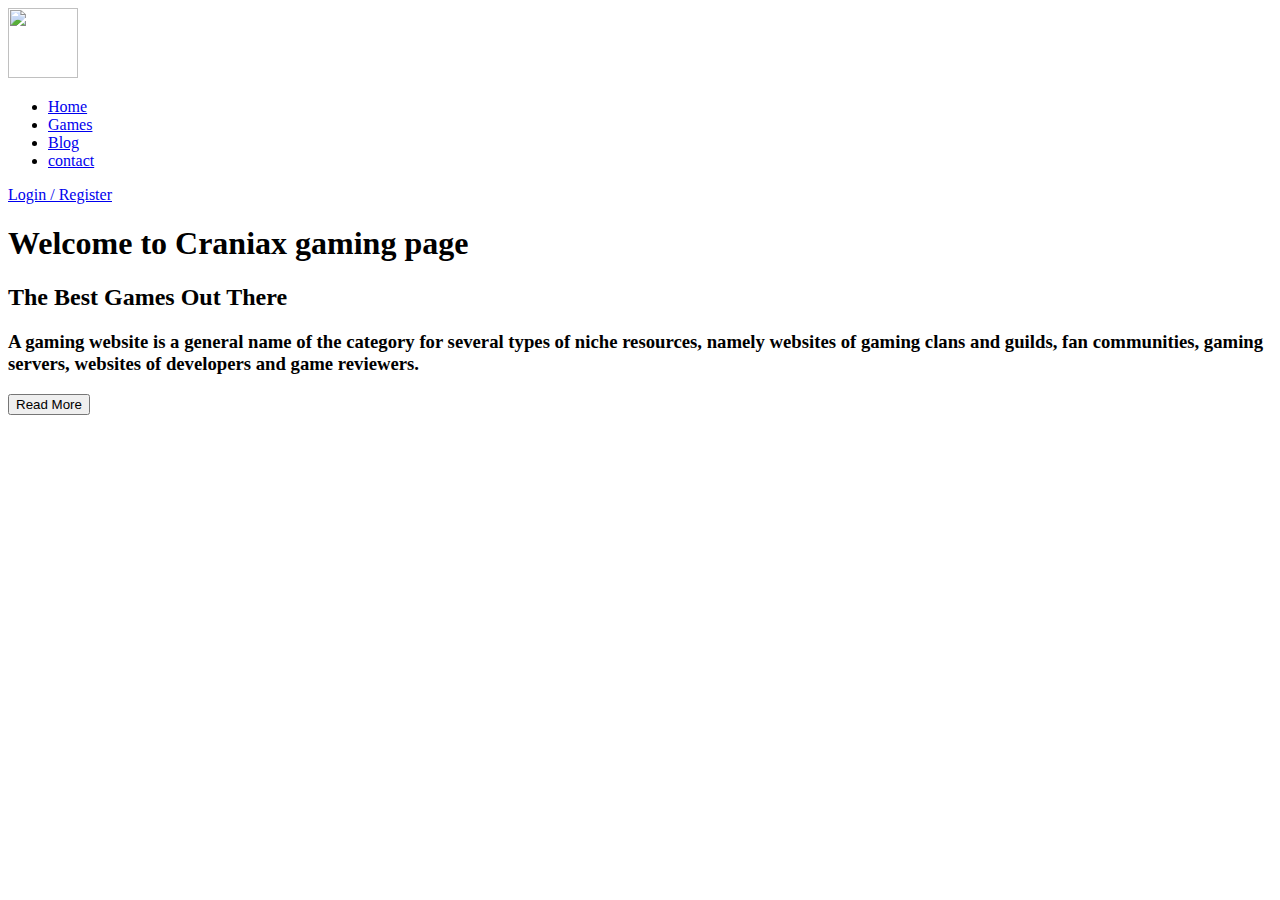
==== index.html @ 11b18766 "Add files via upload" ====
<!DOCTYPE html>
<html>
    <head>
        <title>Rioters Gaming</title>
        <link rel="stylesheet" href="css/style.css">
    </head>
    <body>
        <header>
            <div class="flex">
                <div class="logo">
                    <a href="image/logo 1.png"><img src="image/logo 1.png" height="70px" width="70px"></a>
                </div>
                <nav>
                    <ul id="nav-menu-container">
                        <li><a href="index.html">Home</a></li>
                        <li><a href="game.html">Games</a></li>
                        <li><a href="blog-layout.html" target="_blank">Blog</a></li>
                        <li><a href="contact.html">contact</a></li>
                    </ul>
                </nav>
                <a href="loginregister.html" id="login-register-button">Login / Register </a>
            </div>
        </header>
        <main>
            <section id="hero-image">
                <div class="hero-marketing-text">
                    <h1> Welcome to <span>Craniax</span> gaming page</h1>
                    <h2>The Best Games Out There</h2>
                    <h3>
                        A gaming website is a general name of the category for several types of niche resources,
                        namely websites of gaming clans and guilds, fan communities, gaming servers, websites of developers and game reviewers.</h3>
                    <button>Read More</button>
                </div>
            </section>
        </main>
    </body>
</html>
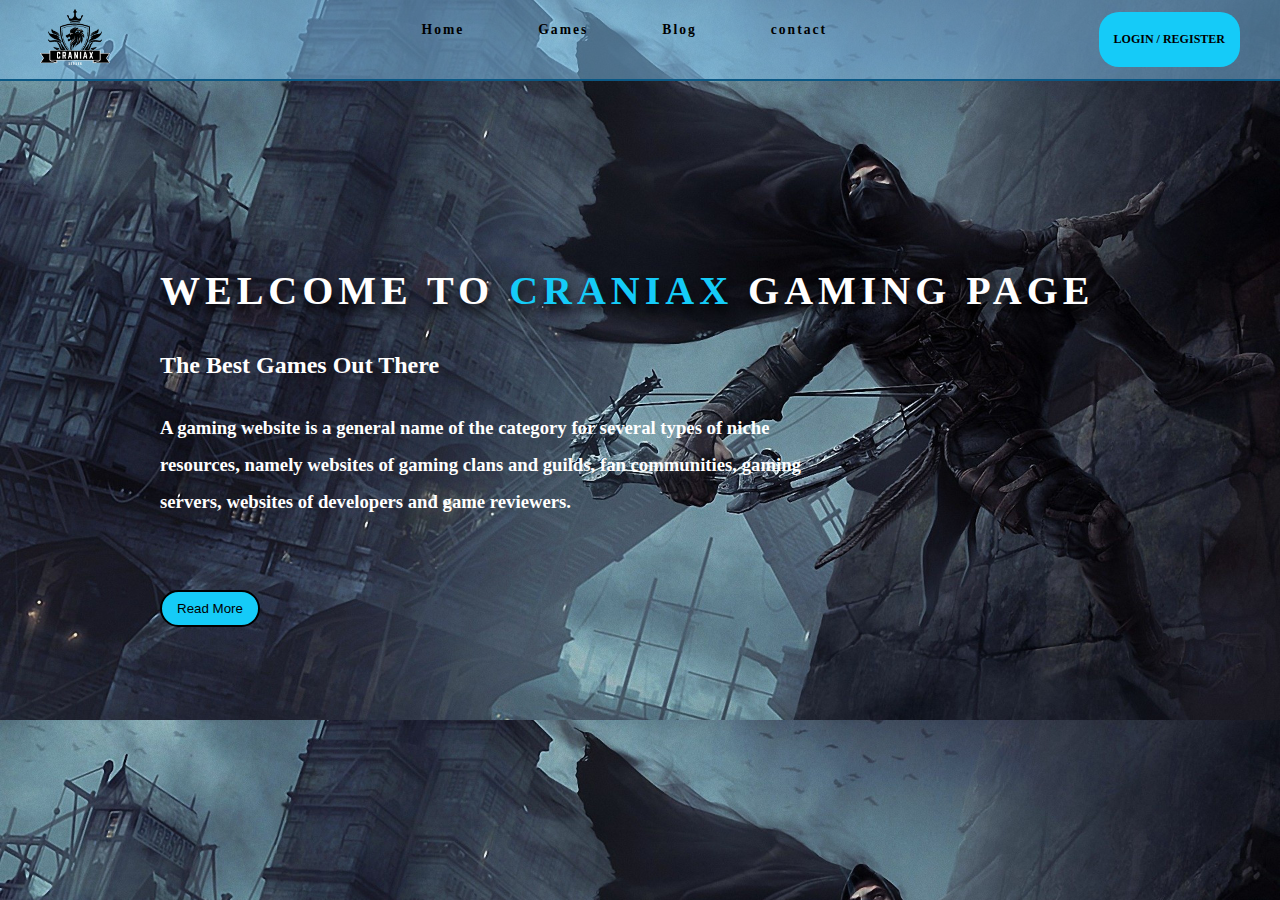
==== commit 9d4d857c: "index.html" ====
--- a/index.html
+++ b/index.html
@@ -1,7 +1,7 @@
 <!DOCTYPE html>
 <html>
     <head>
-        <title>Rioters Gaming</title>
+        <title>CRANIAX</title>
         <link rel="stylesheet" href="css/style.css">
     </head>
     <body>
@@ -34,4 +34,4 @@
             </section>
         </main>
     </body>
-</html>+</html>
--- a/css/style.css
+++ b/css/style.css
@@ -0,0 +1,110 @@
+body {
+    margin: 0;
+    background-image: url(../image/R.jpg);
+    background-size: cover;
+    font-family: Cambria, Cochin, Georgia, Times, 'Times New Roman', serif;
+
+}
+a {
+    text-decoration: none;
+}
+
+.flex{
+    margin: 0 auto;
+    padding: 0 15px;
+    max-width: 1200px;
+    display: flex;
+    justify-content: space-between;
+}
+header {
+    border-bottom: 2px solid #0a5885;
+    background-color: rgba(131, 199, 245, 0.5);
+    position: relative;
+    padding: 2px 0;
+}
+
+nav ul {
+    list-style-type: none;
+}
+nav ul li{
+    display: inline-block;
+    padding: 2px 20px;
+    
+}
+nav ul li a {
+    color: black;
+    font-size: 0.85em;
+    font-weight: 600;
+    margin: 0;
+    letter-spacing: 2px;
+    padding: 9px 15px;
+    transition: 0.4s;
+
+}
+
+nav ul li a:hover {
+    color: aliceblue;
+    background-color: #15cbf8;
+    border-radius: 20px;
+
+}
+
+#login-register-button{
+    margin: 10px 0;
+    padding: 20px 15px;
+    background-color: #15cbf8;
+    border-radius: 20px;
+    text-transform: uppercase;
+    font-weight: 600;
+    font-size: 0.75em;
+    color: #000;
+
+}
+
+#login-register-button:hover{
+    color: #fff;
+
+}
+#hero-image{
+    min-height: 505px;
+
+}
+
+.hero-marketing-text{
+    position: absolute;
+    margin: -30px auto 0;
+    width: 75%;
+    top: 30%;
+    left: 0;
+    right: 0;
+
+}
+
+.hero-marketing-text h1{
+    font-size: 2.5em;
+    text-transform: uppercase;
+    letter-spacing: 5px;
+    color: #fff;
+    text-shadow: 0 8px 10px rgba(0,0,0,0.9);
+}
+
+.hero-marketing-text span {
+    color: #15cbf8;
+}
+.hero-marketing-text h2 {
+    width: 70%;
+    color: #fff;
+    line-height: 2;
+}
+.hero-marketing-text h3 {
+    width: 70%;
+    color: #fff;
+    line-height: 2;
+}
+.hero-marketing-text button {
+    padding: 9px 15px;
+    border: 2px solid #000000;
+    background-color: #15cbf8;
+    border-radius: 20px;
+    margin-top: 50px;
+}